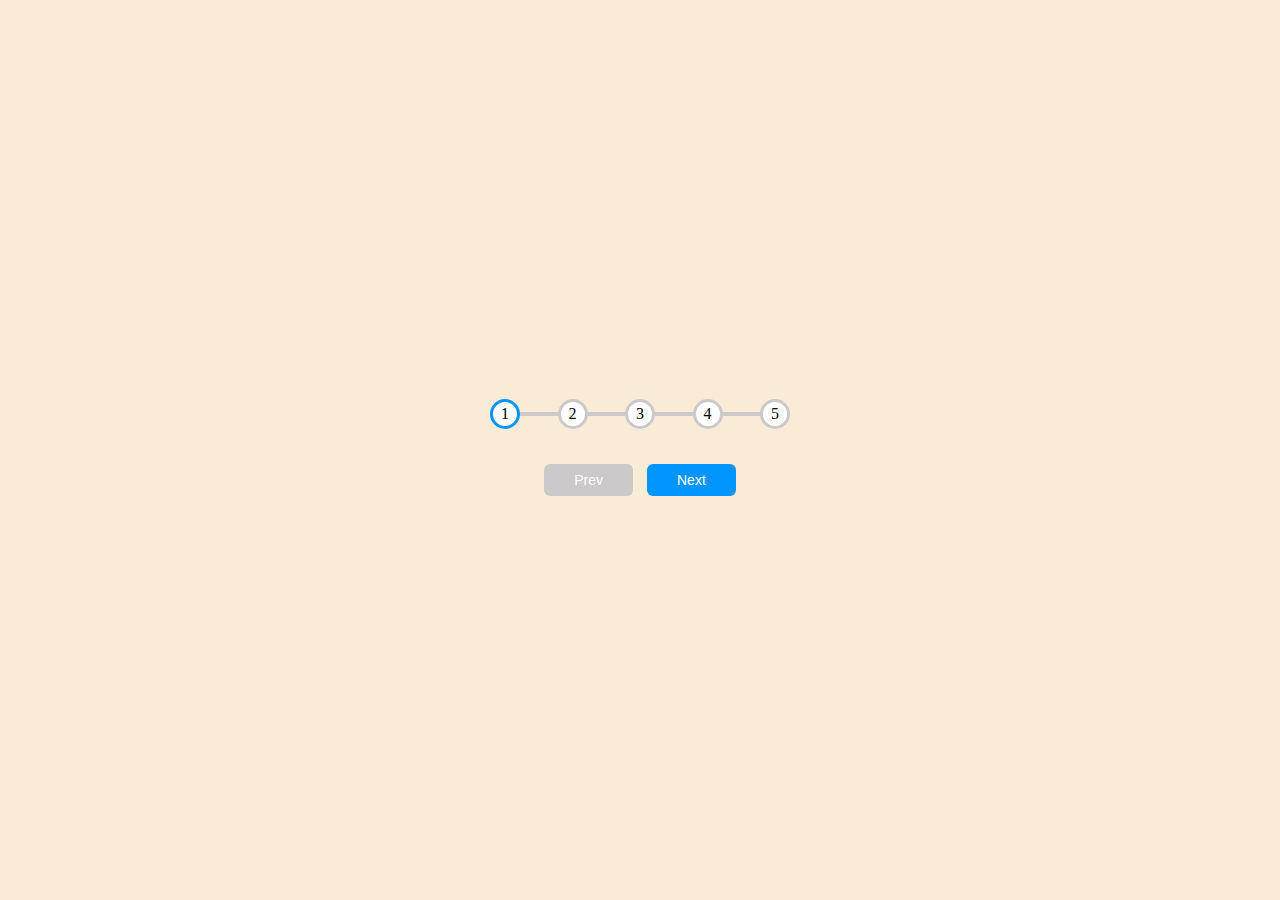
==== Progress Steps/index.html @ 0e68ffe4 "progress_Steps Project added" ====
<!DOCTYPE html>
<html lang="en">
<head>
    <meta charset="UTF-8">
    <title>My Project</title>
    <link rel="stylesheet" href="styles.css">
</head>
<body>
    <!-- <h1>Project Starter</h1> -->
    <div class="container">
        <div class="progress-container">
            <div class="progress" id="progress"></div>
            <div class="circle active">1</div>
            <div class="circle">2</div>
            <div class="circle">3</div>
            <div class="circle">4</div>
            <div class="circle">5</div>
        </div>
        <button class="btn" id="prev" disabled>Prev</button>
        <button class="btn" id="next">Next</button>

    </div>
    <script src="script.js" charset="utf8"></script>
</body>
</html>
---- Progress Steps/styles.css ----
:root{
    --line-border-fill: rgb(0,149,255);
    --line-border-empty:rgb(203,201,201);
}

*{
    box-sizing: border-box;
}
body{
    background-color: antiquewhite;
    display:flex;
    flex-direction: column;
    align-items: center;
    justify-content: center;
    height:100vh;
    margin: 0;
}

.container{
    text-align:center;
}

.progress-container{
    display:flex;
    justify-content: space-between;
    position:relative;
    margin-bottom:30px;
    max-width: 100%;
    width:300px

    /* flex-direction: row; */
}

.progress-container::before
{
    content:'';  /*for before to work we should add this line*/
    background-color: var(--line-border-empty);/*rgb(203, 201, 201);*/
    position:absolute;
    top:50%; /*top of the line is in middle*/
    transform:translateY(-50%); /*middle of the line will be in middle*/
    height: 4px;
    width:100%;
    z-index:-1;
    transition: 0.4s ease;
}
.progress
{
    background-color:var(--line-border-fill); /*rgb(0, 149, 255);*/
    position:absolute;
    top:50%; /*top of the line is in middle*/
    transform:translateY(-50%); /*middle of the line will be in middle*/
    height: 4px;
    width:0%;
    z-index:-1;
    transition: 0.4s ease;
}

.circle{
    background-color: white;
    /* border-color: rgb(0, 149, 255); */
    /* border: 2px; */
    border-radius:50%;
    width:30px;
    height:30px;
    display:flex;
    align-items: center;
    justify-content: center;
    border:3px solid;
    border-color:var(--line-border-empty);
    transition: 0.4s ease;
}

.active{
    border-color:var(--line-border-fill);
}

.btn{
    background-color: var(--line-border-fill);
    color:white;
    border:0;
    border-radius: 6px;
    cursor:pointer;
    padding: 8px 30px 8px 30px;
    margin:5px;
    font-size: 14px;
}

.btn:active{
    transform:scale(0.98);
}

.btn:focus{
    outline:0;
}

.btn:disabled{
    background-color: var(--line-border-empty);
    cursor:not-allowed;
    transform:scale(1);
}
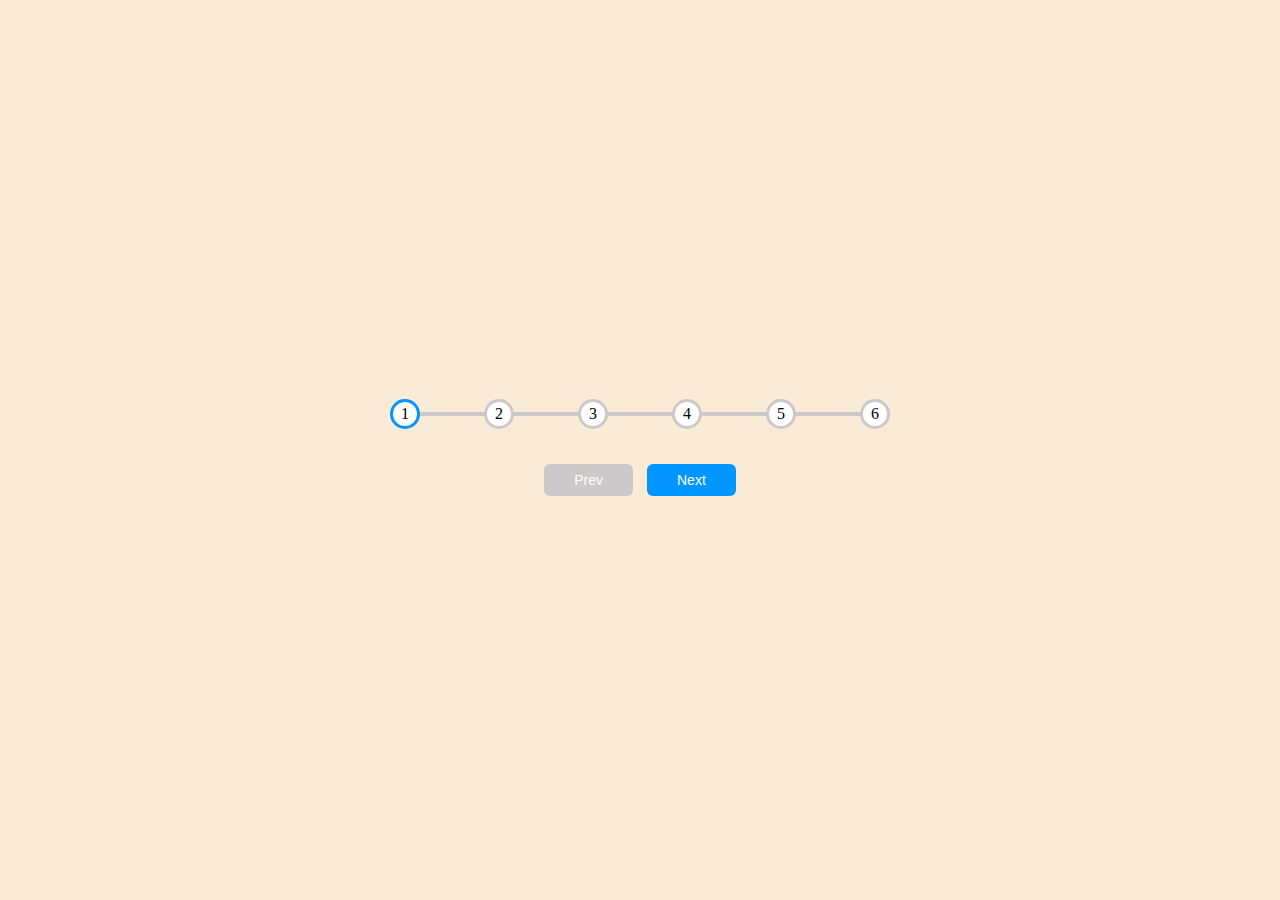
==== commit 35807bae: "added another circle and changed width" ====
--- a/Progress Steps/index.html
+++ b/Progress Steps/index.html
@@ -15,6 +15,7 @@
             <div class="circle">3</div>
             <div class="circle">4</div>
             <div class="circle">5</div>
+            <div class="circle">6</div>
         </div>
         <button class="btn" id="prev" disabled>Prev</button>
         <button class="btn" id="next">Next</button>
--- a/Progress Steps/styles.css
+++ b/Progress Steps/styles.css
@@ -27,7 +27,7 @@
     position:relative;
     margin-bottom:30px;
     max-width: 100%;
-    width:300px
+    width:500px;
 
     /* flex-direction: row; */
 }
